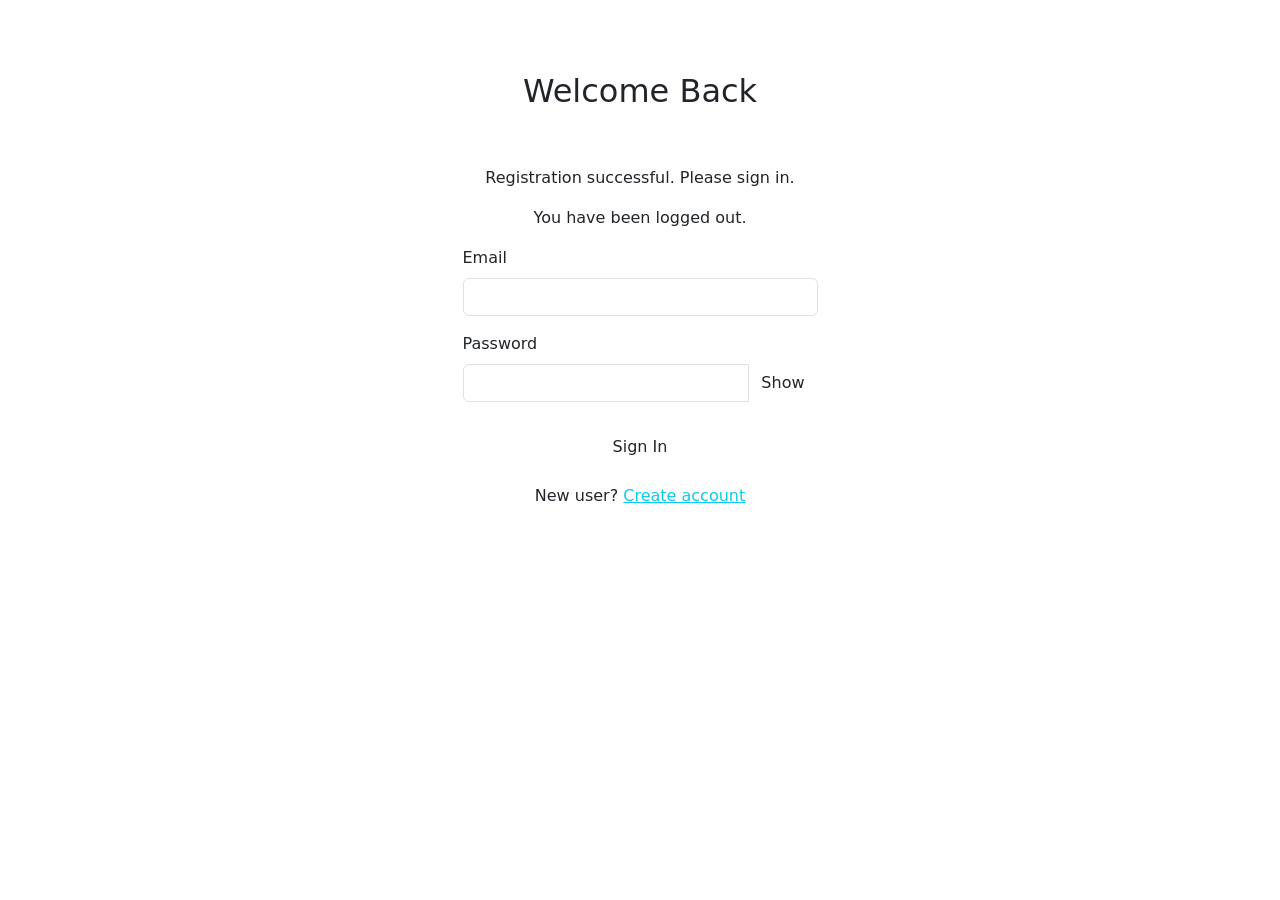
==== src/main/resources/templates/login.html @ 89627fb3 "Add user registration/login flow with validation and neon auth UI" ====
<!doctype html>
<html lang="en" xmlns:th="http://www.thymeleaf.org">
<head>
  <meta charset="utf-8">
  <meta name="viewport" content="width=device-width, initial-scale=1">
  <title>Login | Nexus</title>
  <link href="https://cdn.jsdelivr.net/npm/bootstrap@5.3.3/dist/css/bootstrap.min.css" rel="stylesheet">
  <link href="https://fonts.googleapis.com/css2?family=Orbitron:wght@400;700&family=Inter:wght@300;500&display=swap" rel="stylesheet">
  <link rel="stylesheet" th:href="@{/css/auth.css}">
</head>
<body class="auth-body d-flex align-items-center">
<div class="container py-4">
  <div class="row justify-content-center">
    <div class="col-lg-5 col-md-7">
      <div class="glass-card p-4 p-md-5">
        <h2 class="auth-heading text-center mb-2">Welcome Back</h2>
        <p class="text-center text-white-50 mb-4">Access your dashboard securely</p>

        <p class="success-text text-center" th:if="${param.registered}">Registration successful. Please sign in.</p>
        <p class="success-text text-center" th:if="${param.logout}">You have been logged out.</p>
        <p class="form-text error text-center" th:if="${#fields.hasGlobalErrors()}" th:each="err : ${#fields.globalErrors()}" th:text="${err}"></p>

        <form th:action="@{/login}" th:object="${loginRequest}" method="post" data-auth-form>
          <div class="mb-3">
            <label for="email" class="form-label">Email</label>
            <input id="email" type="email" class="form-control" th:field="*{email}" required>
            <div class="form-text error" th:errors="*{email}"></div>
            <div class="form-text error" data-error-for="email"></div>
          </div>

          <div class="mb-4">
            <label for="password" class="form-label">Password</label>
            <div class="input-group">
              <input id="password" type="password" class="form-control" th:field="*{password}" required>
              <button type="button" class="btn toggle-password" data-toggle-password="password">Show</button>
            </div>
            <div class="form-text error" th:errors="*{password}"></div>
          </div>

          <button type="submit" class="btn btn-neon w-100 py-2">
            <span class="spinner-border spinner-border-sm me-2 d-none" role="status" aria-hidden="true"></span>
            Sign In
          </button>
        </form>

        <p class="text-center mt-3 mb-0">New user?
          <a th:href="@{/register}" class="text-info">Create account</a>
        </p>
      </div>
    </div>
  </div>
</div>
<script th:src="@{/js/auth.js}"></script>
</body>
</html>
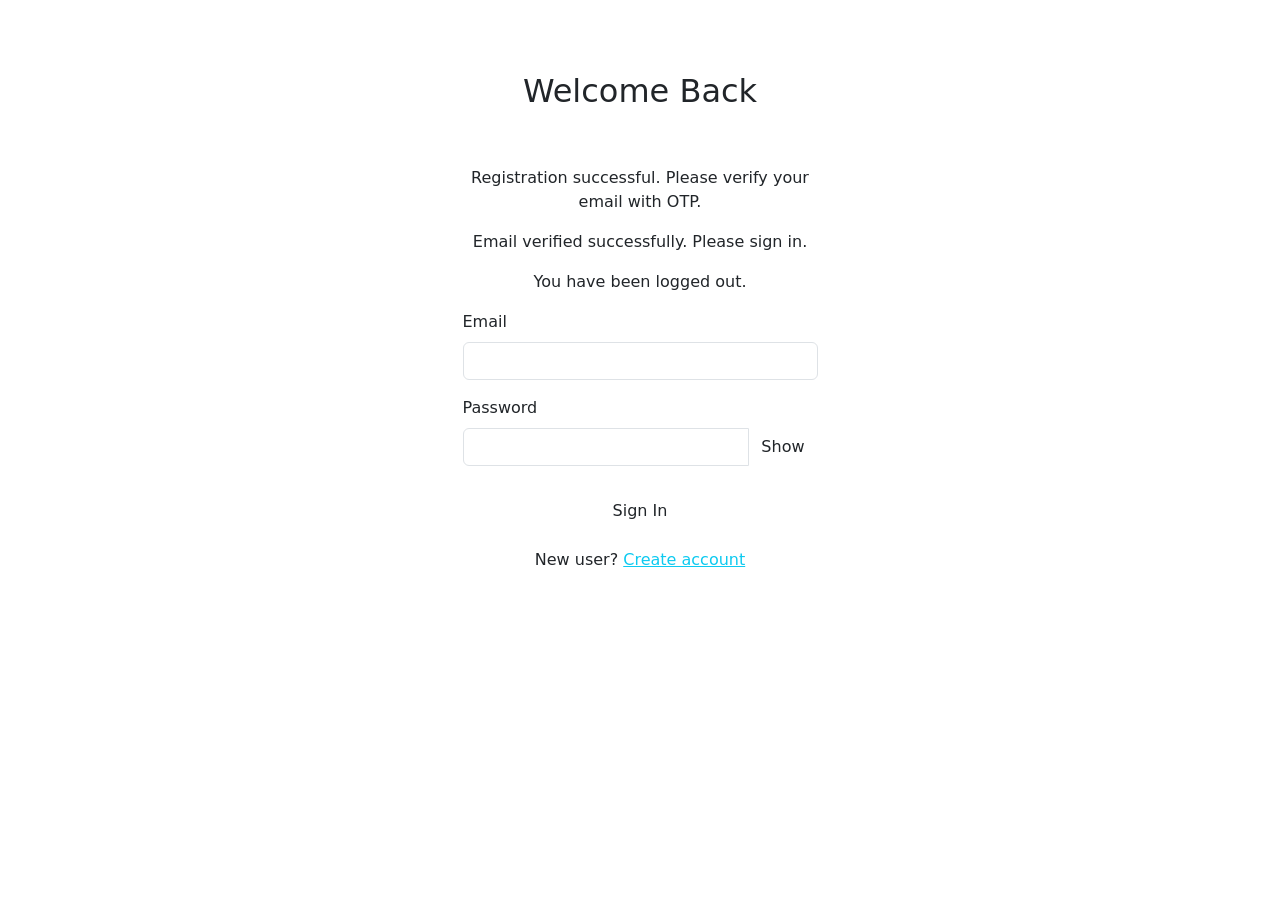
==== commit 8fbd8ed9: "Add email OTP verification flow and stricter name validation" ====
--- a/src/main/resources/templates/login.html
+++ b/src/main/resources/templates/login.html
@@ -16,7 +16,8 @@
         <h2 class="auth-heading text-center mb-2">Welcome Back</h2>
         <p class="text-center text-white-50 mb-4">Access your dashboard securely</p>
 
-        <p class="success-text text-center" th:if="${param.registered}">Registration successful. Please sign in.</p>
+        <p class="success-text text-center" th:if="${param.registered}">Registration successful. Please verify your email with OTP.</p>
+        <p class="success-text text-center" th:if="${param.verified}">Email verified successfully. Please sign in.</p>
         <p class="success-text text-center" th:if="${param.logout}">You have been logged out.</p>
         <p class="form-text error text-center" th:if="${#fields.hasGlobalErrors()}" th:each="err : ${#fields.globalErrors()}" th:text="${err}"></p>
 
